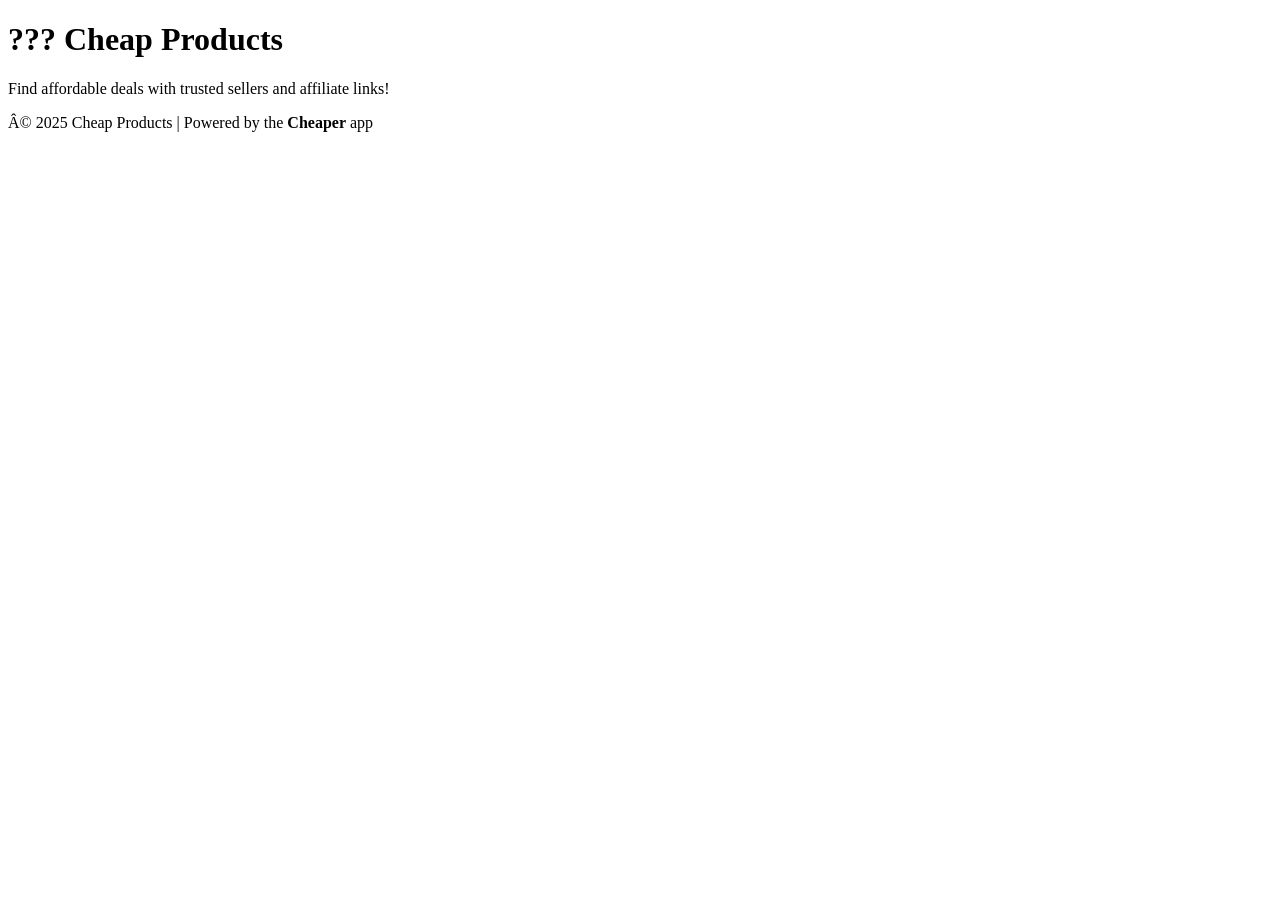
==== index.html @ 40eb252f "Update index.html" ====
<!DOCTYPE html>
<html lang=“en”>
<head>
  <meta charset=“UTF-8” />
  <meta name=“viewport” content=“width=device-width, initial-scale=1.0” />
  <title>Cheap Products</title>
  <link rel=“stylesheet” href=“./style.css” />
</head>
<body>
  <header>
    <h1>??? Cheap Products</h1>
    <p>Find affordable deals with trusted sellers and affiliate links!</p>
  </header>

  <main id=“product-list”></main>

  <footer>
    <p>© 2025 Cheap Products | Powered by the <strong>Cheaper</strong> app</p>
  </footer>

  <script src=“./script.js”></script>
</body>

</html>
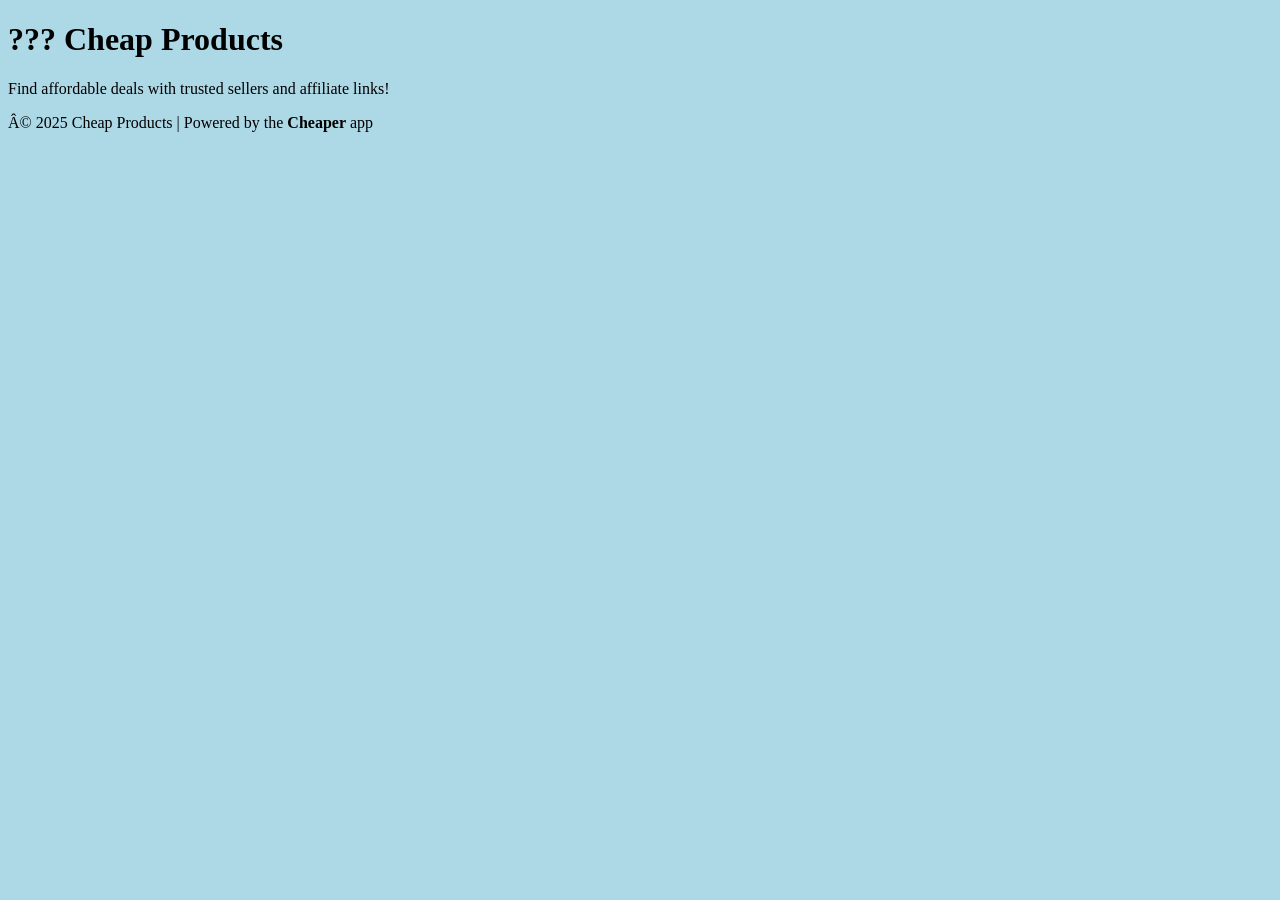
==== commit f0ac2b80: "Add background color to body in index.html Added a style block to set the background color of the bo" ====
--- a/index.html
+++ b/index.html
@@ -5,6 +5,11 @@
   <meta name=“viewport” content=“width=device-width, initial-scale=1.0” />
   <title>Cheap Products</title>
   <link rel=“stylesheet” href=“./style.css” />
+  <style>
+  body {
+    background-color: lightblue;
+ }
+  </style>
 </head>
 <body>
   <header>
@@ -22,3 +27,4 @@
 </body>
 
 </html>
+
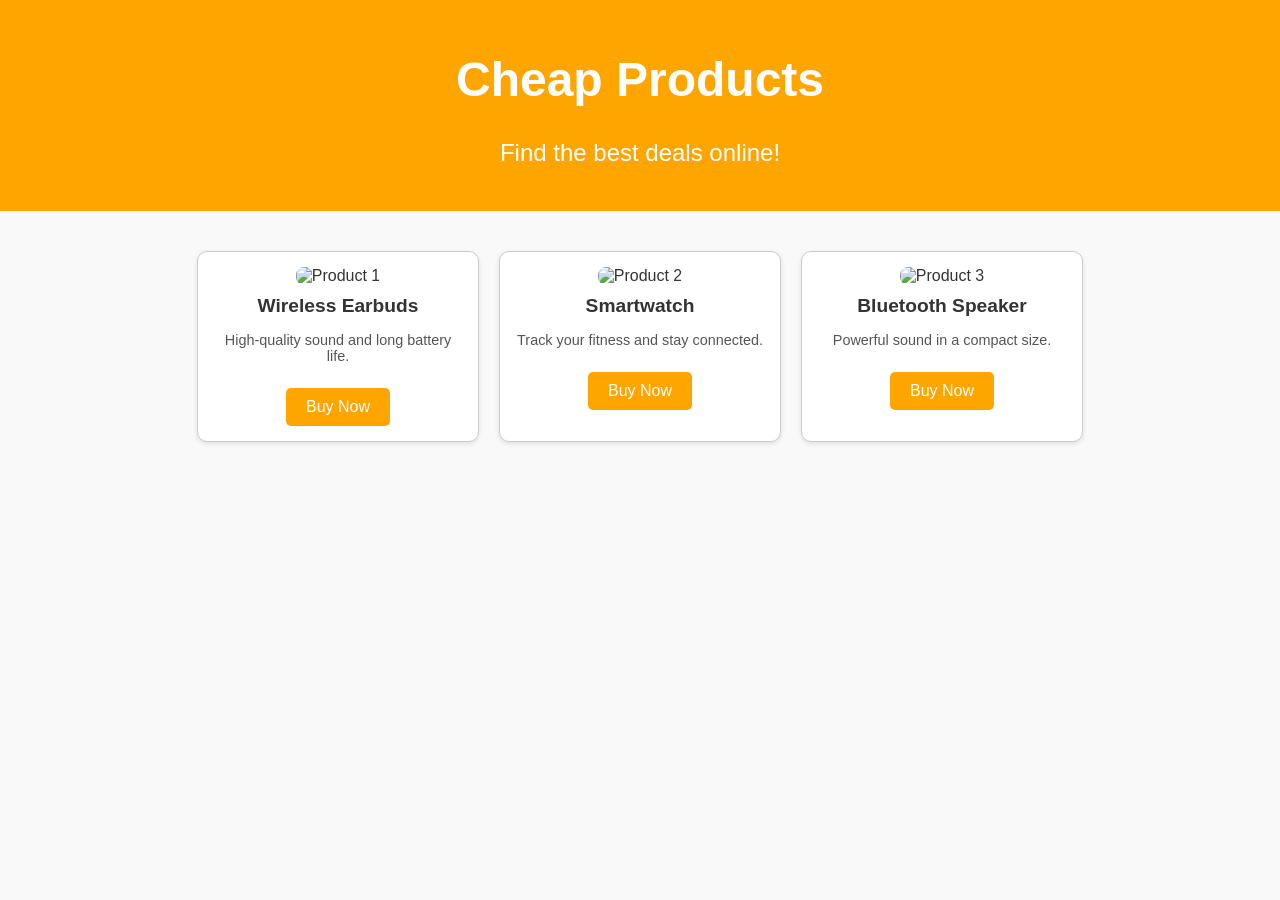
==== commit c72906a2: "Revise index.html with new product details Updated product listings and improved content." ====
--- a/index.html
+++ b/index.html
@@ -1,30 +1,38 @@
 <!DOCTYPE html>
-<html lang=“en”>
+<html lang="en">
 <head>
-  <meta charset=“UTF-8” />
-  <meta name=“viewport” content=“width=device-width, initial-scale=1.0” />
+  <meta charset="UTF-8">
+  <meta name="viewport" content="width=device-width, initial-scale=1.0">
   <title>Cheap Products</title>
-  <link rel=“stylesheet” href=“./style.css” />
-  <style>
-  body {
-    background-color: lightblue;
- }
-  </style>
+  <link rel="stylesheet" href="https://fuadabdishakuraffiliate.github.io/cheap-product/style.css">
 </head>
 <body>
   <header>
-    <h1>??? Cheap Products</h1>
-    <p>Find affordable deals with trusted sellers and affiliate links!</p>
+    <h1>Cheap Products</h1>
+    <p>Find the best deals online!</p>
   </header>
 
-  <main id=“product-list”></main>
+  <section class="products">
+    <div class="product">
+      <img src="https://via.placeholder.com/250" alt="Product 1">
+      <h3>Wireless Earbuds</h3>
+      <p>High-quality sound and long battery life.</p>
+      <a href="#" class="buy-btn">Buy Now</a>
+    </div>
 
-  <footer>
-    <p>© 2025 Cheap Products | Powered by the <strong>Cheaper</strong> app</p>
-  </footer>
+    <div class="product">
+      <img src="https://via.placeholder.com/250" alt="Product 2">
+      <h3>Smartwatch</h3>
+      <p>Track your fitness and stay connected.</p>
+      <a href="#" class="buy-btn">Buy Now</a>
+    </div>
 
-  <script src=“./script.js”></script>
+    <div class="product">
+      <img src="https://via.placeholder.com/250" alt="Product 3">
+      <h3>Bluetooth Speaker</h3>
+      <p>Powerful sound in a compact size.</p>
+      <a href="#" class="buy-btn">Buy Now</a>
+    </div>
+  </section>
 </body>
-
 </html>
-
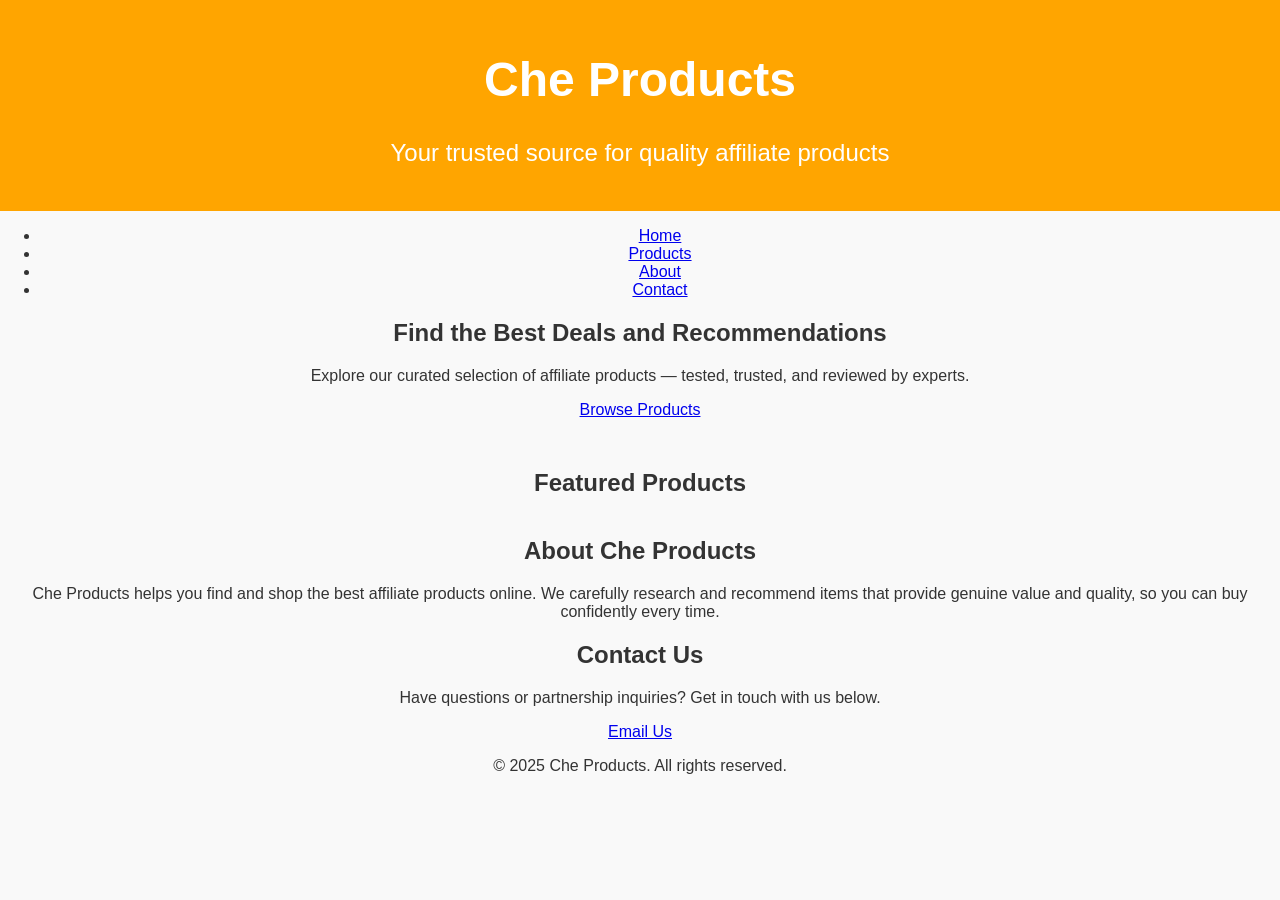
==== commit dbcf04ee: "Revamp index.html for Che Products website Updated the HTML structure and content for the Che Produc" ====
--- a/index.html
+++ b/index.html
@@ -1,38 +1,54 @@
 <!DOCTYPE html>
 <html lang="en">
 <head>
-  <meta charset="UTF-8">
-  <meta name="viewport" content="width=device-width, initial-scale=1.0">
-  <title>Cheap Products</title>
-  <link rel="stylesheet" href="https://fuadabdishakuraffiliate.github.io/cheap-product/style.css">
+    <meta charset="UTF-8" />
+    <meta name="viewport" content="width=device-width, initial-scale=1.0" />
+    <title>Che Products</title>
+    <link rel="stylesheet" href="style.css" />
+    <link rel="manifest" href="manifest.json" />
 </head>
 <body>
-  <header>
-    <h1>Cheap Products</h1>
-    <p>Find the best deals online!</p>
-  </header>
+    <header>
+        <h1>Che Products</h1>
+        <p>Your trusted source for quality affiliate products</p>
+    </header>
 
-  <section class="products">
-    <div class="product">
-      <img src="https://via.placeholder.com/250" alt="Product 1">
-      <h3>Wireless Earbuds</h3>
-      <p>High-quality sound and long battery life.</p>
-      <a href="#" class="buy-btn">Buy Now</a>
-    </div>
+    <nav>
+        <ul>
+            <li><a href="#home">Home</a></li>
+            <li><a href="#products">Products</a></li>
+            <li><a href="#about">About</a></li>
+            <li><a href="#contact">Contact</a></li>
+        </ul>
+    </nav>
 
-    <div class="product">
-      <img src="https://via.placeholder.com/250" alt="Product 2">
-      <h3>Smartwatch</h3>
-      <p>Track your fitness and stay connected.</p>
-      <a href="#" class="buy-btn">Buy Now</a>
-    </div>
+    <section id="home" class="hero">
+        <h2>Find the Best Deals and Recommendations</h2>
+        <p>Explore our curated selection of affiliate products — tested, trusted, and reviewed by experts.</p>
+        <a href="#products" class="btn">Browse Products</a>
+    </section>
 
-    <div class="product">
-      <img src="https://via.placeholder.com/250" alt="Product 3">
-      <h3>Bluetooth Speaker</h3>
-      <p>Powerful sound in a compact size.</p>
-      <a href="#" class="buy-btn">Buy Now</a>
-    </div>
-  </section>
+    <!-- Products will be generated dynamically by script.js -->
+    <section id="products" class="products">
+        <h2>Featured Products</h2>
+        <div id="product-grid" class="product-grid"></div>
+    </section>
+
+    <section id="about" class="about">
+        <h2>About Che Products</h2>
+        <p>Che Products helps you find and shop the best affiliate products online. We carefully research and recommend items that provide genuine value and quality, so you can buy confidently every time.</p>
+    </section>
+
+    <section id="contact" class="contact">
+        <h2>Contact Us</h2>
+        <p>Have questions or partnership inquiries? Get in touch with us below.</p>
+        <a href="mailto:info@cheproducts.com" class="btn">Email Us</a>
+    </section>
+
+    <footer>
+        <p>© 2025 Che Products. All rights reserved.</p>
+    </footer>
+
+    <script src="script.js"></script>
 </body>
 </html>
--- a/style.css
+++ b/style.css
@@ -0,0 +1,62 @@
+/* Basic layout */
+body {
+  font-family: Arial, sans-serif;
+  background-color: #f9f9f9;
+  color: #333;
+  margin: 0;
+  padding: 0;
+  text-align: center;
+}
+
+header {
+  background-color: orange;
+  color: white;
+  padding: 20px;
+  font-size: 1.5em;
+}
+
+.products {
+  display: flex;
+  flex-wrap: wrap;
+  justify-content: center;
+  margin-top: 30px;
+}
+
+.product {
+  border: 1px solid #ccc;
+  border-radius: 10px;
+  background: white;
+  margin: 10px;
+  padding: 15px;
+  width: 250px;
+  box-shadow: 0 2px 5px rgba(0,0,0,0.1);
+}
+
+.product img {
+  width: 100%;
+  border-radius: 8px;
+}
+
+.product h3 {
+  margin: 10px 0;
+  font-size: 1.2em;
+}
+
+.product p {
+  font-size: 0.9em;
+  color: #555;
+}
+
+.buy-btn {
+  display: inline-block;
+  background-color: orange;
+  color: white;
+  padding: 10px 20px;
+  border-radius: 5px;
+  text-decoration: none;
+  margin-top: 10px;
+}
+
+.buy-btn:hover {
+  background-color: darkorange;
+}
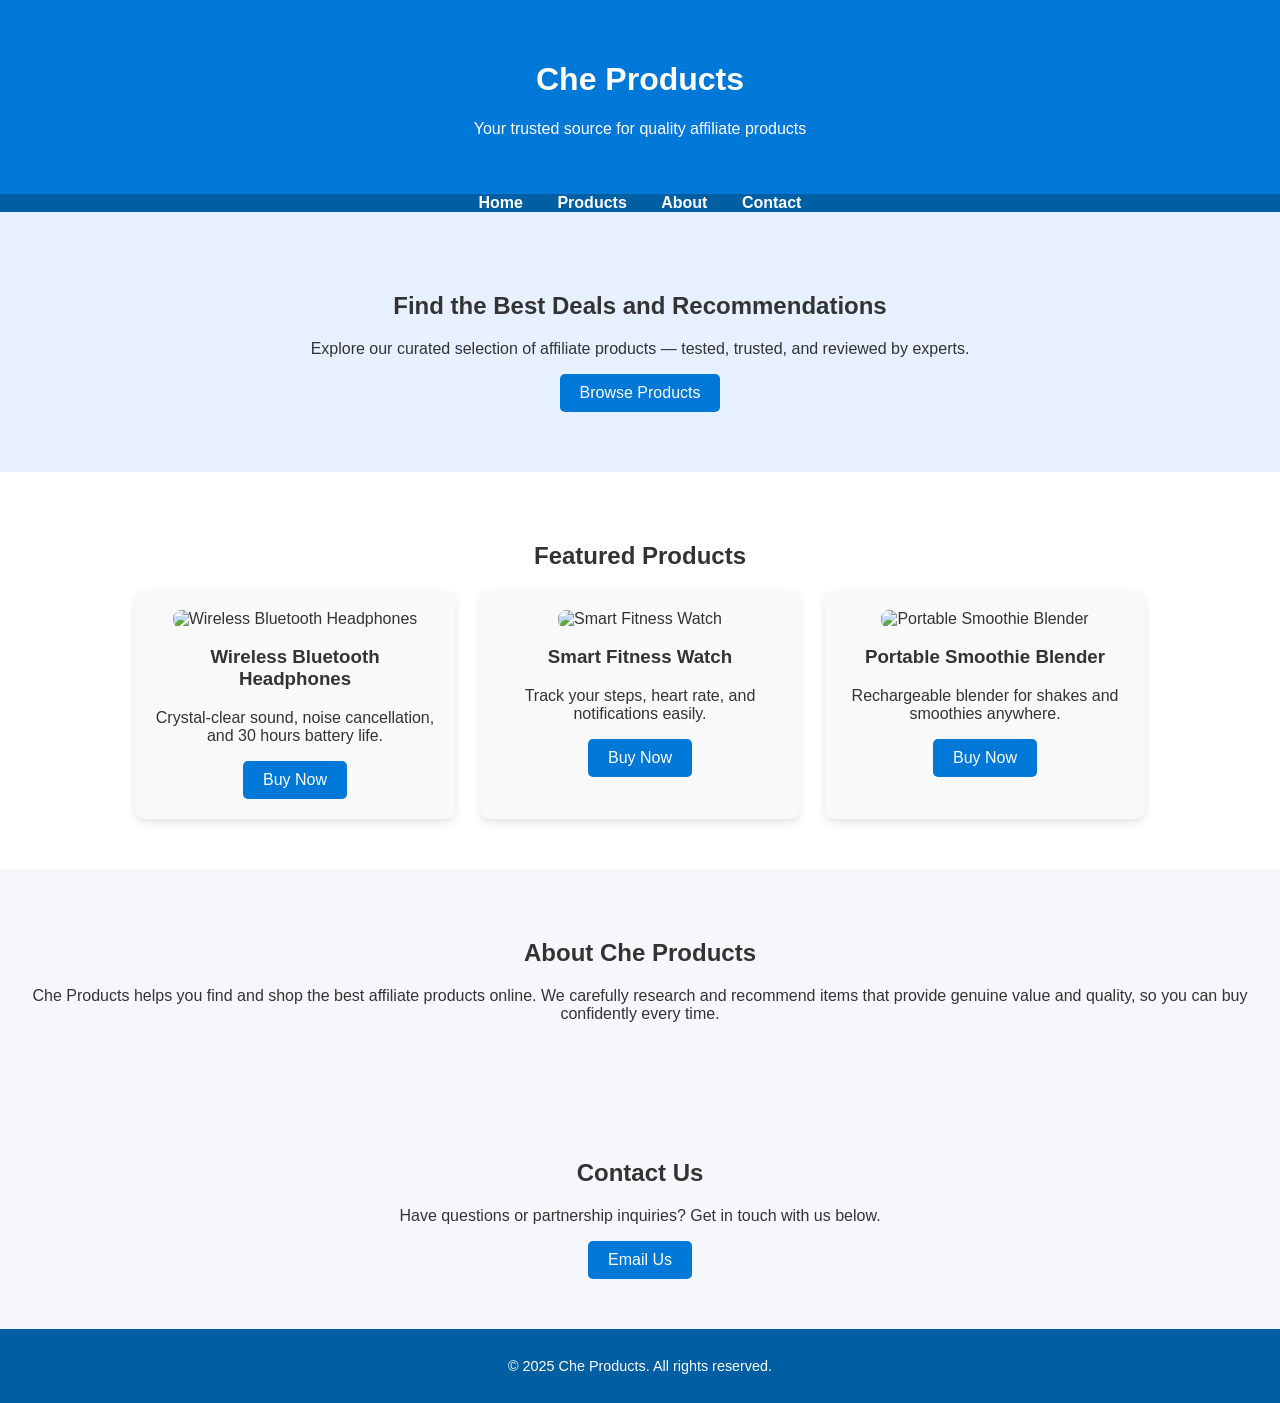
==== commit 93e3f4eb: "Enhance index.html with product loading script Added script to load saved products from localStorage" ====
--- a/index.html
+++ b/index.html
@@ -50,5 +50,14 @@
     </footer>
 
     <script src="script.js"></script>
+    <script>
+      // Load saved products from localStorage if available
+      const savedProducts = JSON.parse(localStorage.getItem("cheProducts")) || [];
+      if (savedProducts.length > 0) {
+        loadProducts(savedProducts);
+      } else {
+        loadProducts(products); // default ones from script.js
+      }
+    </script>
 </body>
 </html>
--- a/style.css
+++ b/style.css
@@ -1,62 +1,120 @@
-/* Basic layout */
 body {
-  font-family: Arial, sans-serif;
-  background-color: #f9f9f9;
-  color: #333;
-  margin: 0;
-  padding: 0;
-  text-align: center;
+    font-family: Arial, sans-serif;
+    margin: 0;
+    padding: 0;
+    background-color: #f5f7fa;
+    color: #333;
 }
 
+/* Header */
 header {
-  background-color: orange;
-  color: white;
-  padding: 20px;
-  font-size: 1.5em;
+    background-color: #0078d7;
+    color: white;
+    text-align: center;
+    padding: 40px 20px;
 }
 
+/* Navigation */
+nav {
+    background-color: #005fa3;
+    text-align: center;
+}
+
+nav ul {
+    list-style: none;
+    margin: 0;
+    padding: 0;
+}
+
+nav li {
+    display: inline-block;
+    margin: 0 15px;
+}
+
+nav a {
+    text-decoration: none;
+    color: white;
+    font-weight: bold;
+    transition: color 0.3s ease;
+}
+
+nav a:hover {
+    color: #ffd700;
+}
+
+/* Hero Section */
+.hero {
+    text-align: center;
+    padding: 60px 20px;
+    background-color: #e6f0ff;
+}
+
+.btn {
+    display: inline-block;
+    padding: 10px 20px;
+    background-color: #0078d7;
+    color: white;
+    text-decoration: none;
+    border-radius: 5px;
+    transition: background-color 0.3s ease;
+}
+
+.btn:hover {
+    background-color: #005fa3;
+}
+
+/* Products */
 .products {
-  display: flex;
-  flex-wrap: wrap;
-  justify-content: center;
-  margin-top: 30px;
+    padding: 50px 20px;
+    text-align: center;
+    background-color: #fff;
+}
+
+.product-grid {
+    display: flex;
+    flex-wrap: wrap;
+    justify-content: center;
+    gap: 25px;
 }
 
 .product {
-  border: 1px solid #ccc;
-  border-radius: 10px;
-  background: white;
-  margin: 10px;
-  padding: 15px;
-  width: 250px;
-  box-shadow: 0 2px 5px rgba(0,0,0,0.1);
+    background-color: #f9f9f9;
+    border-radius: 10px;
+    padding: 20px;
+    width: 280px;
+    box-shadow: 0 4px 8px rgba(0, 0, 0, 0.1);
+    transition: transform 0.3s ease;
+}
+
+.product:hover {
+    transform: translateY(-5px);
 }
 
 .product img {
-  width: 100%;
-  border-radius: 8px;
+    width: 100%;
+    border-radius: 8px;
 }
 
-.product h3 {
-  margin: 10px 0;
-  font-size: 1.2em;
+/* About & Contact */
+.about, .contact {
+    padding: 50px 20px;
+    text-align: center;
+    background-color: #f5f7fa;
 }
 
-.product p {
-  font-size: 0.9em;
-  color: #555;
+/* Footer */
+footer {
+    background-color: #005fa3;
+    color: white;
+    text-align: center;
+    padding: 15px;
+    font-size: 0.9em;
 }
 
-.buy-btn {
-  display: inline-block;
-  background-color: orange;
-  color: white;
-  padding: 10px 20px;
-  border-radius: 5px;
-  text-decoration: none;
-  margin-top: 10px;
+/* Responsive */
+@media (max-width: 600px) {
+    .product-grid {
+        flex-direction: column;
+        align-items: center;
+    }
 }
-
-.buy-btn:hover {
-  background-color: darkorange;
-}
